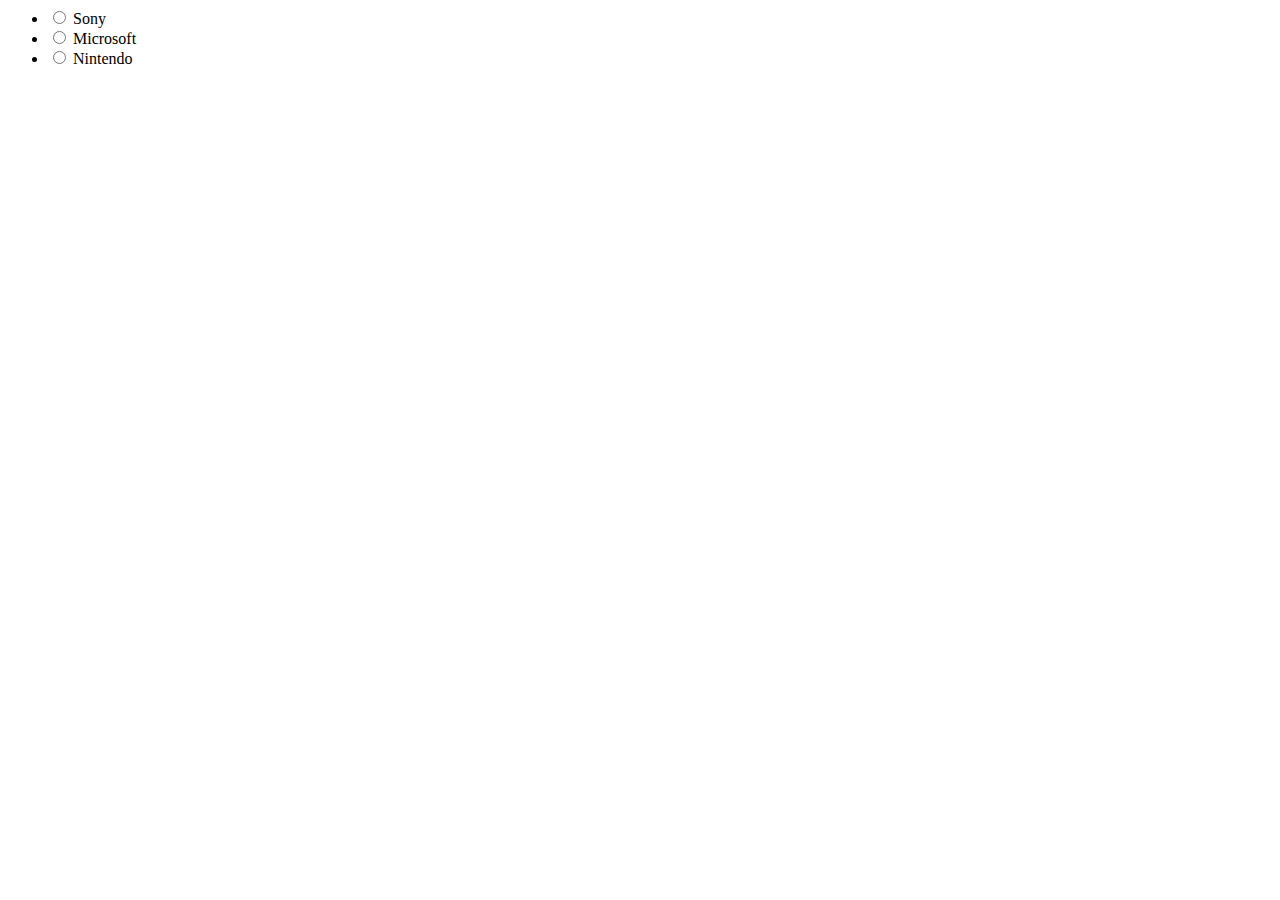
==== index.html @ 058fe79d "first" ====
<html>

<head lang = en>
	<meta charset="utf-8" />
	<meta name="description" content="Assignment 3.2 | Inholland" />
	<meta name="author" content="Sem Plaatsman" />
	<meta name="keywords" content="HTML" />
	<title> 
	Assignment 3.2 | Inholland
	</title>

</head>

<body>
	<header>
		<nav>
			<ul>
				<li>
					<input type = "radio" name="company" value="sony" />
					<label for="company">
						Sony
					</label>
				</li>
				<li>
					<input type = "radio" name="company" value="microsoft" />
					<label for="company">
						Microsoft
					</label>
				</li>
				<li>
					<input type = "radio" name="company" value="nintendo" />
					<label for="company">
						Nintendo
					</label>
				</li>
			</ul>
		</nav>
	</header>
	<article>
		<p></p>
		<p></p>
		<figure>
			
		</figure>
	</article>
</body>

</html>
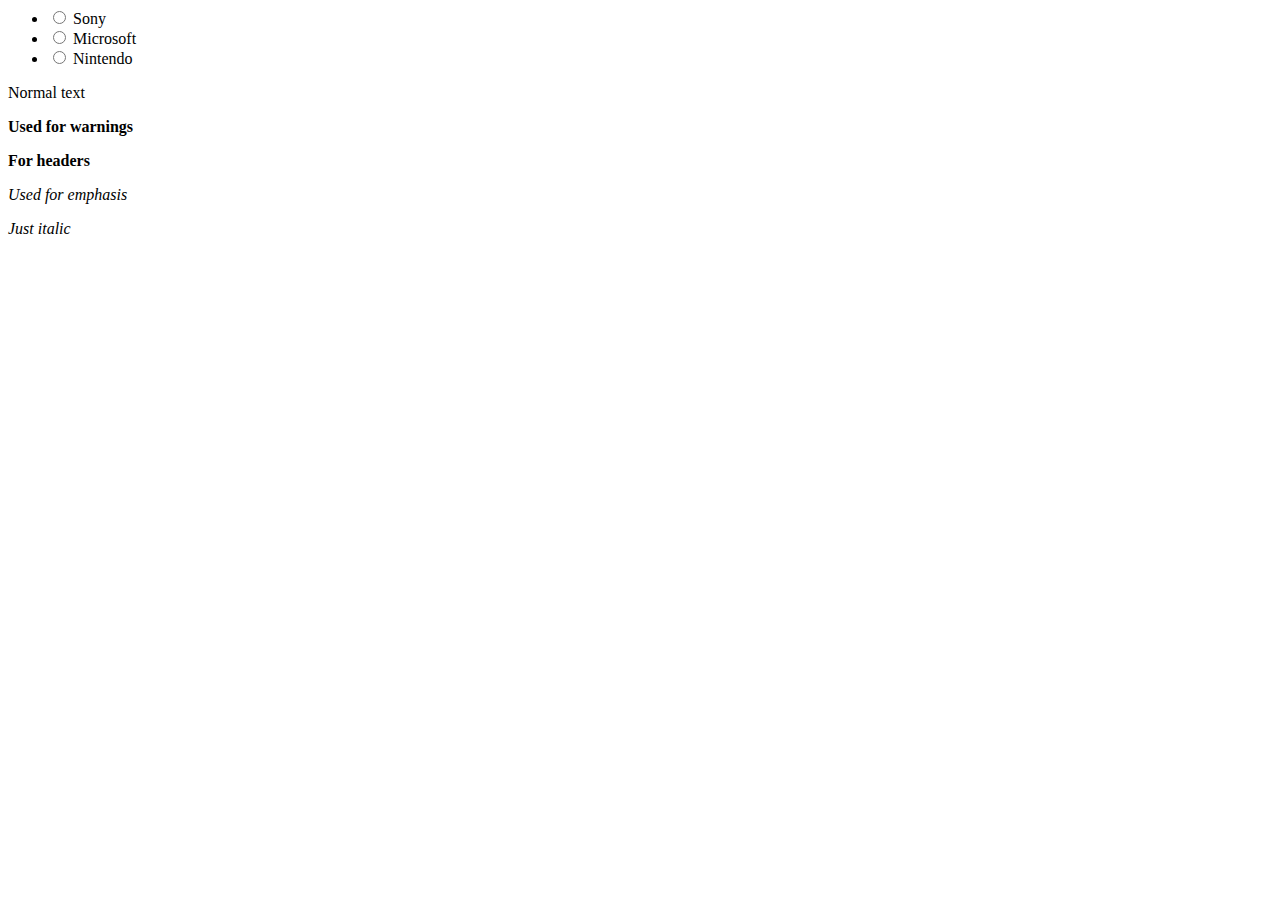
==== commit 34ac5b0b: "textstyles" ====
--- a/index.html
+++ b/index.html
@@ -37,8 +37,29 @@
 		</nav>
 	</header>
 	<article>
-		<p></p>
-		<p></p>
+		<p>
+			Normal text
+		</p>
+		<p>
+			<strong>
+				Used for warnings
+			</strong>
+		</p>
+		<p>
+			<b>
+				For headers
+			</b>
+		</p>
+		<p>
+			<em>
+				Used for emphasis
+			</em>
+		</p>
+		<p>
+			<i>
+				Just italic
+			</i>
+		</p>
 		<figure>
 			
 		</figure>
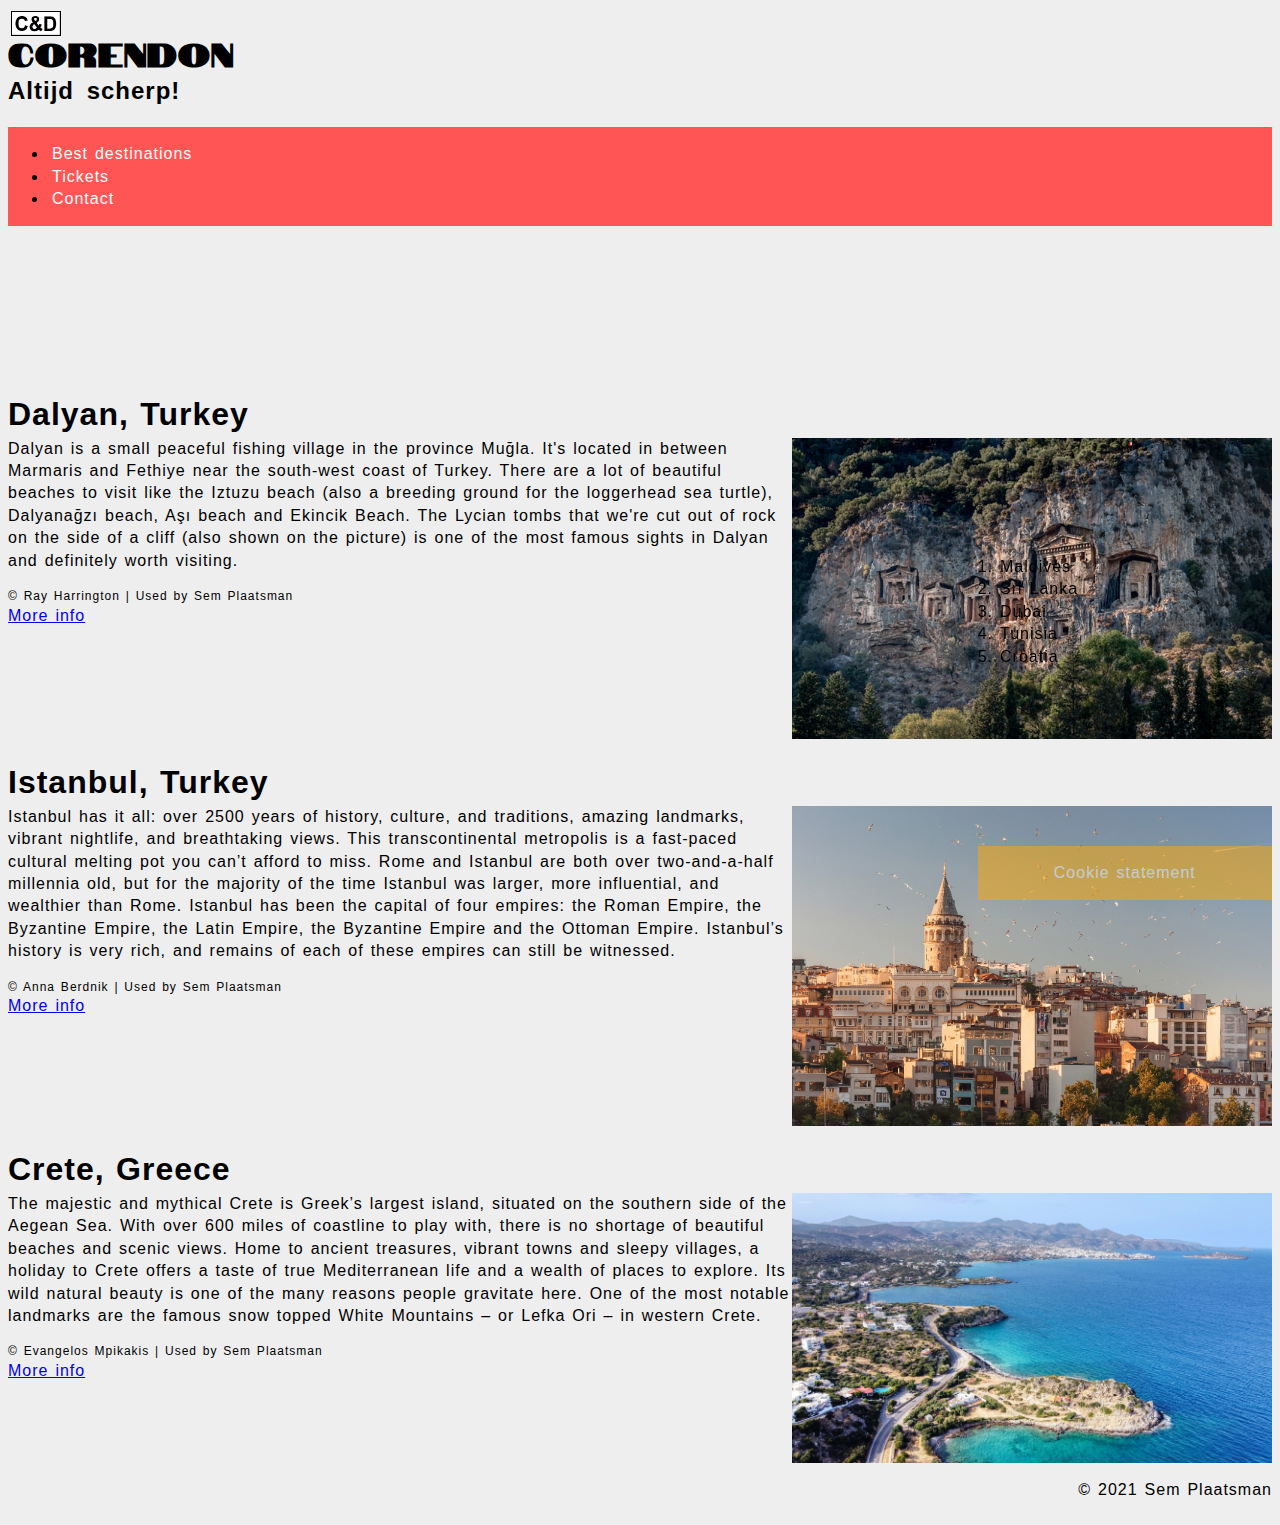
==== commit 73ffe209: "Final product Webmarkup" ====
--- a/index.html
+++ b/index.html
@@ -1,69 +1,123 @@
-<html>
+<!DOCTYPE html>
 
-<head lang = en>
+<head lang="en">
 	<meta charset="utf-8" />
-	<meta name="description" content="Assignment 3.2 | Inholland" />
+	<meta name="description" content="Hello and welcome to my website. My name is Sem Plaatsman and I made this website for an assignment from Hogeschool Inholland Haarlem. 
+	My teacher is Frank Dersjant, I am in the class Inf1C and my student number is 688208. This website gave me a lot of stress but I finally got there. 
+	This website was difficult to make, but I still enjoyed making it." />
 	<meta name="author" content="Sem Plaatsman" />
-	<meta name="keywords" content="HTML" />
+	<meta name="keywords" content="HTML,CSS,Webmarkup,Inholland,website,stress" />
 	<title> 
-	Assignment 3.2 | Inholland
+		index.html
 	</title>
+	<link rel="icon" type="image/x-icon" href="img/favicon.ico">
+	<link 
+		rel = "stylesheet" 
+		href= "css/style.css" 
+		type= "text/css" 
+		/>
+</head> 
 
-</head>
-
-<body>
-	<header>
-		<nav>
-			<ul>
-				<li>
-					<input type = "radio" name="company" value="sony" />
-					<label for="company">
-						Sony
-					</label>
-				</li>
-				<li>
-					<input type = "radio" name="company" value="microsoft" />
-					<label for="company">
-						Microsoft
-					</label>
-				</li>
-				<li>
-					<input type = "radio" name="company" value="nintendo" />
-					<label for="company">
-						Nintendo
-					</label>
-				</li>
-			</ul>
-		</nav>
-	</header>
-	<article>
+<body id="index-body">
+	<figure id="logo">
+		<img src="img/logo_image.jpg" alt="Logo, C&D, Corendon, Sem Plaatsman" title="Logo" width="50" height="25">
+	</figure>
+	<h1 id="title">Corendon</h1>
+	<h2 id="payoff">Altijd scherp!</h2>
+	
+	<nav id="hamburger-nav">
+		<label for="hamburger-button">&#9776;</label>
+		<input id="hamburger-button" type="checkbox"/>
+		
+		<ul id="hamburger-links">
+			<li> <a href="bestdestinations.html">Best destinations</a> </li>
+			<li> <a href="tickets.html">Tickets</a> </li>
+			<li> <a href="contact.html">Contact</a> </li>
+		</ul>
+	</nav>
+	
+	<aside>
+		<ol>
+			<li>Maldives</li>
+			<li>Sri Lanka</li>
+			<li>Dubai</li>
+			<li>Tunisia</li>
+			<li>Croatia</li>
+		</ol>
+	</aside>
+	
+	<video width="256" height="144" autoplay muted loop>
+		<source src="mp4/index_video.mp4" type="video/mp4" >
+		<source src="ogg/index_video.ogg" type="video/ogg" >
+	</video>
+	
+	<section id="index-articles">
+		<article id="dalyan-article">
+			<header>
+				<h1>Dalyan, Turkey</h1>
+			</header>
+			<main class="article-main">
+				<a href="https://www.corendon.nl/turkije/egeische-kust/dalyan" target="_blank" class="article-link">
+					<img id="dalyan-image" src="img/dalyan_image.jpg" alt="Dalyan, Turkey, Ray Harrington" title="Click to learn more about Dalyan" width="480" height="301	">
+				</a>
+				<p>Dalyan is a small peaceful fishing village in the province Muğla. It's located in between Marmaris and Fethiye near the south-west coast of Turkey. 
+				There are a lot of beautiful beaches to visit like the Iztuzu beach (also a breeding ground for the loggerhead sea turtle), Dalyanağzı beach, Aşı beach and Ekincik Beach. 
+				The Lycian tombs that we're cut out of rock on the side of a cliff (also shown on the picture) is one of the most famous sights in Dalyan and definitely worth visiting.</p>
+			</main>
+			<footer>
+				<footer class="copyright_text">&copy Ray Harrington | Used by Sem Plaatsman</footer> 
+				<a href="https://www.corendon.nl/turkije/egeische-kust/dalyan" target="_blank">More info</a>
+			</footer>
+		</article>
+		
+		<article id="istanbul-article">
+			<header>
+				<h1>Istanbul, Turkey</h1>
+			</header>
+			<main class="article-main">
+				<a href="https://www.corendon.nl/turkije/istanbul" target="_blank" class="article-link">
+					<img src="img/istanbul_image.jpg" alt="Istanbul, Turkey, Anna Berdnik" title="Click to learn more about Istanbul" width="480" height="320">
+				</a>
+				<p>Istanbul has it all: over 2500 years of history, culture, and traditions, amazing landmarks, vibrant nightlife, and breathtaking views. 
+				This transcontinental metropolis is a fast-paced cultural melting pot you can’t afford to miss. 
+				Rome and Istanbul are both over two-and-a-half millennia old, but for the majority of the time Istanbul was larger, more influential, and wealthier than Rome.
+				Istanbul has been the capital of four empires: the Roman Empire, the Byzantine Empire, the Latin Empire, the Byzantine Empire and the Ottoman Empire. 
+				Istanbul’s history is very rich, and remains of each of these empires can still be witnessed.</p>
+			</main>
+			<footer>
+				<footer class="copyright_text">&copy Anna Berdnik | Used by Sem Plaatsman</footer>
+				<a href="https://www.corendon.nl/turkije/istanbul" target="_blank">More info</a>
+			</footer>
+		</article>
+		
+		<article id="crete-article">
+			<header>
+				<h1>Crete, Greece</h1>
+			</header>
+			<main class="article-main">
+				<a href="https://www.corendon.nl/griekenland/kreta" target="_blank" class="article-link">
+					<img src="img/crete_image.jpg" alt="Crete, Greece, Evangelos Mpikakis" title="Click to learn more about Crete" width="480" height="270">
+				</a>
+				<p>The majestic and mythical Crete is Greek’s largest island, situated on the southern side of the Aegean Sea. 
+				With over 600 miles of coastline to play with, there is no shortage of beautiful beaches and scenic views. 
+				Home to ancient treasures, vibrant towns and sleepy villages, a holiday to Crete offers a taste of true Mediterranean life and a wealth of places to explore.
+				Its wild natural beauty is one of the many reasons people gravitate here. 
+				One of the most notable landmarks are the famous snow topped White Mountains – or Lefka Ori – in western Crete.</p>
+			</main>
+			<footer>
+				<footer class="copyright_text">&copy Evangelos Mpikakis | Used by Sem Plaatsman</footer> 
+				<a href="https://www.corendon.nl/griekenland/kreta" target="_blank">More info</a>
+			</footer>
+		</article>
+	</section>
+	
+	<p id="author-info">&copy 2021 Sem Plaatsman</p>
+	
+	<section class="cookie_statement">
 		<p>
-			Normal text
+			Cookie statement
 		</p>
-		<p>
-			<strong>
-				Used for warnings
-			</strong>
-		</p>
-		<p>
-			<b>
-				For headers
-			</b>
-		</p>
-		<p>
-			<em>
-				Used for emphasis
-			</em>
-		</p>
-		<p>
-			<i>
-				Just italic
-			</i>
-		</p>
-		<figure>
-			
-		</figure>
-	</article>
+	</section>
 </body>
 
 </html>--- a/css/style.css
+++ b/css/style.css
@@ -0,0 +1,612 @@
+@import url(https://fonts.googleapis.com/css?family=Notable);
+
+body {
+	font-size: 16px;
+	font-family: Arial, Helvetica and sans-serif;
+	letter-spacing: 1px;
+	line-height: 1.4;
+	word-spacing: 1.5px;
+	background-color: #C5C5C5;
+}
+
+#contact-legend {
+	text-transform: uppercase;
+}
+
+#tickets-body img {
+	flex-shrink: 3;
+}
+
+#contact-information {
+	border-style: double;
+	border-width: 2px;
+	border-color: #0011FF;
+}
+
+#tickets-table th:first-child {
+	background-color: #FF0;
+}
+
+#tickets-table tr:nth-child(even) {
+	background-color: #CFF;
+}
+
+#tickets-table tr:nth-child(odd) {
+	background-color: #FFF;
+}
+
+#contact-body .traffic-text:first-letter{
+	font-size: 150%;
+}
+
+#logo {
+	margin: 3px;
+}
+
+#index-body {
+	flex-direction: column;
+	display: flex;
+	background-color : #EEEEEE;
+}
+
+#index-body #logo {
+	float: left;
+}
+
+#index-body #logo, #title, #payoff {
+	display: flex;
+	flex-direction: row;
+}
+
+#index-articles {
+	display: flex;
+	flex-wrap: wrap;
+}
+
+#index-body #author-info {
+	align-self: flex-end;
+}
+
+.cookie_statement {
+	position: fixed;
+	bottom: 0;
+	width: 100%;  
+	background-color: #FA0;
+	opacity: 50%;
+	text-align: center;
+	color: #FFF;
+	z-index: 9999;
+	font-size: 16px;
+}
+
+#index-body .cookie_statement {
+	justify-content: flex-end;
+	align-self: flex-end;
+	width: 23%;	
+}
+
+.copyright_text {
+	margin: 0;
+	font-size: 12px;
+}
+
+body #title {
+	margin-top: -10px;
+	margin-bottom: -20px;
+}
+
+header > h1 {
+	margin-bottom: -15px;
+}
+
+h1 + h2 {
+	word-spacing: 5px;
+}
+
+#hamburger-nav {
+	width: 100%;
+	background: #ff5555;
+}
+
+#hamburger-nav label, #hamburger-button {
+	display: none;
+}
+
+#hamburger-link {
+	display: flex;
+}
+
+#hamburger-nav li a {
+	flex-grow: 1;
+	flex-basis: auto;
+	padding: 4px;
+	color: #FFFFFF;
+	text-align: center;
+	text-decoration: none;
+}
+
+#bestdestinations-body {
+	background-color: #EEDFDE;
+}
+
+#tickets-body {
+	background-color: #FFFFCC;
+}
+
+#contact-body {
+	background-color: #CCFEFE;
+}
+
+a:hover {
+	/* you can't use cmyk properties in css so i'm using the rgb value */
+	color: #FFC72B;
+}
+
+a:active {
+	color: #11FF55;
+	background-color: #FF3121;
+}
+
+.payoff {
+	text-indent: 2.5rem;
+}
+
+[type=text], [type=tel] {
+	width: 100%;
+}
+
+table {
+	overflow-x: auto;
+}
+
+#sidenote {
+	opacity: 60%;
+	margin-top: 2px;
+}
+
+body #title {
+	font-family: Notable;
+}
+
+.traffic-images {
+	margin-top: 16px;
+	margin-bottom: 16px;
+}
+
+.traffic-text {
+	margin-top: 0;
+	margin-bottom: 0px;
+}
+
+#tickets-table {
+	border: 1px solid black;
+}
+
+
+#logo {
+	margin-right: 10px;
+}
+
+#index-body aside {
+	position: fixed;
+	left: 75%;
+	top: 60%;
+}
+/* min-width of 1180px because css width in device definition is wrong */
+@media screen and (min-width: 1180px) {
+#index-body {
+	background-color: #EEEEEE;
+}
+
+#contact-body {
+	display: grid;
+	margin-left: 8px;
+	grid-template-columns: 35% 30% 35%;
+	grid-template-rows: auto auto auto auto auto auto auto auto auto auto auto auto;
+	grid-gap: 8px;
+}
+
+#hamburger-nav, #traffic-products, #contact-information, #contact-form {
+	display: grid;
+}
+
+#contact-body #logo {grid-area: 1 / 1 / span 1 / span 3;}
+#contact-body #title {grid-area: 2 / 1 / span 1 / span 3;}
+#contact-body #payoff {grid-area: 3 / 1 / span 1 / span 3;}
+#contact-body #hamburger-nav {grid-area: 4 / 1 / span 1 / span 3;}
+#contact-body #contact-information {grid-area: 5 / 1 / span 1 / span 3;}
+#contact-body #contact-form {grid-area: 6 / 1 / span 5 / span 2;}
+#contact-body #contact-product1 {grid-area: 6 / 3 / span 2 / span 1;}
+#contact-body #contact-product2 {grid-area: 8 / 3 / span 1 / span 1;}
+#contact-body #contact-product3 {grid-area: 9 / 3 / span 1 / span 1;}
+#contact-body #author-info {grid-area: 11 / 1 / span 2 / span 2;}
+#contact-body .cookie_statement {width: 35%; right: 0;}
+
+table th, table td {
+	border: 1px solid #000000;
+}
+
+#tickets-body {
+	display: grid;
+	margin-left: 8px;
+	grid-template-columns: 40% 35% 25%;
+	grid-template-rows: auto auto auto auto auto auto auto auto auto auto auto auto auto;
+	grid-gap: 8px;
+}
+
+#tickets-article, #tickets-table, #copyright-table, #tickets-products {
+	display: grid;
+}
+
+#tickets-body #logo {grid-area: 1 / 1 / span 1 / span 3;}
+#tickets-body #title {grid-area: 2 / 1 / span 1 / span 3;}
+#tickets-body #payoff {grid-area: 3 / 1 / span 1 / span 3;}
+#tickets-body #hamburger-nav {grid-area: 4 / 1 / span 1 / span 3;}
+#tickets-body #tickets-article {grid-area: 5 / 1 / span 1 / span 3;}
+#tickets-body #tickets-table {grid-area: 6 / 1 / span 5 / span 2;}
+#tickets-body #copyright-table {grid-area: 11 / 1 / span 1 / span 2;}
+#tickets-body #table-product1 {grid-area: 6 / 3 / span 2 / span 1;}
+#tickets-body #table-product2 {grid-area: 8 / 3 / span 1 / span 1;}
+#tickets-body #table-product3 {grid-area: 9 / 3 / span 1 / span 1;}
+#tickets-body #author-info {grid-area: 12 / 1 / span 2 / span 2;}
+#tickets-body .cookie_statement {width: 25%; right: 0;}
+
+#bestdestinations-body {
+	display: grid;
+	margin-left: 8px;
+	grid-template-columns: 33% 33% 34%;
+	grid-template-rows: auto auto auto auto auto auto auto auto auto auto auto auto auto auto auto;
+	grid-gap: 8px;
+}
+
+#bestdestinations-body #logo {grid-area: 1 / 1 / span 1 / span 3;}
+#bestdestinations-body #title {grid-area: 2 / 1 / span 1 / span 3;}
+#bestdestinations-body #payoff {grid-area: 3 / 1 / span 1 / span 3;}
+#bestdestinations-body #hamburger-nav {grid-area: 4 / 1 / span 1 / span 3;}
+#bestdestinations-body #destination1 {grid-area: 5 / 2 / span 6 / span 1;}
+#bestdestinations-body #destination2 {grid-area: 5 / 1 / span 2 / span 1;}
+#bestdestinations-body #destination3 {grid-area: 5 / 3 / span 3 / span 1;}
+#bestdestinations-body #destination4 {grid-area: 8 / 3 / span 3 / span 1;}
+#bestdestinations-body #destination5 {grid-area: 7 / 1 / span 5 / span 1;}
+#bestdestinations-body #destination6 {grid-area: 11 / 2 / span 1 / span 2;}
+#bestdestinations-body #product1 {grid-area: 12 / 1 / span 2 / span 1;}
+#bestdestinations-body #product2 {grid-area: 12 / 2 / span 2 / span 1;}
+#bestdestinations-body #product3 {grid-area: 12 / 3 / span 2 / span 1;}
+#bestdestinations-body #author-info {grid-area: 14 / 1 / span 2 / span 2;}
+#bestdestinations-body .cookie_statement {width: 34%; right: 0;}
+
+#bestdestinations-products {
+	display: grid;
+}
+
+#index-body img {
+	float: right;
+}
+
+
+}
+
+@media screen and (max-width: 1179px) and (min-width: 601px) {
+/* Other background colors to know which media query i'm on */
+#index-body {background-color: #FF6700;}
+#bestdestinations-body {background-color: #FF6700;}
+#tickets-body {background-color: #FF6700;}
+#contact-body {background-color: #FF6700;}
+
+#logo {
+	margin: 3px;
+}
+
+#contact-body {
+	display: grid;
+	margin-left: 8px;
+	grid-template-columns: 75% 25%;
+	grid-template-rows: auto auto auto auto auto auto auto auto auto auto auto auto auto;
+	grid-gap: 8px;
+}
+
+#hamburger-nav, #traffic-products, #contact-information, #contact-form {
+	display: grid;
+}
+
+#contact-body #logo {grid-area: 1 / 1 / span 1 / span 2;}
+#contact-body #title {grid-area: 2 / 1 / span 1 / span 2;}
+#contact-body #payoff {grid-area: 3 / 1 / span 1 / span 2;}
+#contact-body #hamburger-nav {grid-area: 4 / 1 / span 1 / span 2;}
+#contact-body #contact-information {grid-area: 5 / 1 / span 1 / span 2;}
+#contact-body #contact-form {grid-area: 6 / 1 / span 6 / span 1;}
+#contact-body #contact-product1 {grid-area: 6 / 2 / span 2 / span 1;}
+#contact-body #contact-product2 {grid-area: 8 / 2 / span 1 / span 1;}
+#contact-body #contact-product3 {grid-area: 9 / 2 / span 1 / span 1;}
+#contact-body #author-info {grid-area: 12 / 1 / span 2 / span 1;}
+#contact-body .cookie_statement {width: 25%; right: 0;}
+
+#tickets-table th, #tickets-table td {
+	border: 1px solid #000000;
+}
+
+#tickets-body {
+	display: grid;
+	margin-left: 8px;
+	grid-template-columns: 50% 50%;
+	grid-template-rows: auto auto auto auto auto auto auto auto auto auto auto auto auto auto auto;
+	grid-gap: 8px;
+}
+
+#tickets-article, #tickets-table, #copyright-table, #tickets-products {
+	display: grid;
+}
+
+#tickets-body #logo {grid-area: 1 / 1 / span 1 / span 2;}
+#tickets-body #title {grid-area: 2 / 1 / span 1 / span 2;}
+#tickets-body #payoff {grid-area: 3 / 1 / span 1 / span 2;}
+#tickets-body #hamburger-nav {grid-area: 4 / 1 / span 1 / span 2;}
+#tickets-body #tickets-article {grid-area: 5 / 1 / span 1 / span 2;}
+#tickets-body #tickets-table {grid-area: 6 / 1 / span 5 / span 2;}
+#tickets-body #copyright-table {grid-area: 11 / 1 / span 1 / span 2;}
+#tickets-body #table-product1 {display: none;}
+#tickets-body #table-product2 {grid-area: 12 / 1 / span 2 / span 1;}
+#tickets-body #table-product3 {grid-area: 12 / 2 / span 2 / span 1;}
+#tickets-body #author-info {grid-area: 14 / 1 / span 2 / span 1;}
+#tickets-body .cookie_statement {width: 50%; right: 0;}
+
+#bestdestinations-body {
+	display: grid;
+	margin-left: 8px;
+	grid-template-columns: 50% 50%;
+	grid-template-rows: auto auto auto auto auto auto auto auto auto auto auto auto auto auto auto auto;
+	grid-gap: 8px;
+}
+
+#bestdestinations-body #logo {grid-area: 1 / 1 / span 1 / span 2;}
+#bestdestinations-body #title {grid-area: 2 / 1 / span 1 / span 2;}
+#bestdestinations-body #payoff {grid-area: 3 / 1 / span 1 / span 2;}
+#bestdestinations-body #hamburger-nav {grid-area: 4 / 1 / span 1 / span 2;}
+#bestdestinations-body #destination1 {grid-area: 5 / 1 / span 2 / span 1;}
+#bestdestinations-body #destination2 {grid-area: 5 / 2 / span 3 / span 1;}
+#bestdestinations-body #destination3 {grid-area: 7 / 1 / span 4 / span 1;}
+#bestdestinations-body #destination4 {display: none;}
+#bestdestinations-body #destination5 {grid-area: 8 / 2 / span 3 / span 1;}
+#bestdestinations-body #destination6 {grid-area: 11 / 1 / span 2 / span 2;}
+#bestdestinations-body #product1 {grid-area: 13 / 1 / span 2 / span 1;}
+#bestdestinations-body #product2 {grid-area: 13 / 2 / span 2 / span 1;}
+#bestdestinations-body #product3 {display:none;}
+#bestdestinations-body #author-info {grid-area: 15 / 1 / span 2 / span 1;}
+#bestdestinations-body .cookie_statement {width: 50%; right: 0;}
+
+#destinations {
+	display: grid;
+}
+
+#bestdestinations-products {
+	display: grid;
+}
+
+#index-body img {
+	float: right;
+}
+
+#index-body #author-info {
+	justify-content: flex-end;
+	align-self: flex-start;
+}
+
+#index-body aside {
+	position: fixed;
+	left: 0;
+	top: 42%;
+}
+
+#index-body video {
+	margin-top: 110px;
+}
+
+#index-body img {
+	float: left;
+}
+
+#dalyan-article {
+	order: 3;
+}
+
+#istanbul-article {
+	order: 2;
+}
+
+#crete-article {
+	order: 1;
+}
+
+}
+
+@media screen and (max-width: 600px) {
+/* Other background colors to know which media query i'm on part 2 */
+#index-body {
+	background-color: #FFFF00;
+	display: flex;
+}
+#index-body {background-color: #FFFF00;}
+#bestdestinations-body {background-color: #FFFF00;}
+#tickets-body {background-color: #FFFF00;}
+#contact-body {background-color: #FFFF00;}
+
+#logo {
+	margin: 3px;
+}
+
+#contact-body {
+	display: grid;
+	margin-left: 8px;
+	grid-template-columns: 65% 35%;
+	grid-template-rows: auto auto auto auto auto auto auto auto auto auto auto auto auto auto;
+	grid-gap: 8px;
+}
+
+#hamburger-nav, #traffic-products, #contact-information, #contact-form {
+	display: grid;
+}
+
+#contact-body #logo {display: none;}
+#contact-body #title {grid-area: 1 / 1 / span 1 / span 1;}
+#contact-body #payoff {grid-area: 2 / 1 / span 1 / span 1;}
+#contact-body #hamburger-nav {grid-area: 1 / 2 / span 2 / span 1;}
+#contact-body #contact-information {grid-area: 3 / 1 / span 1 / span 2;}
+#contact-body #contact-form {grid-area: 4 / 1 / span 5 / span 2;}
+#contact-body #contact-product1 {grid-area: 9 / 1 / span 2 / span 2;}
+#contact-body #contact-product2 {grid-area: 11 / 1 / span 1 / span 2;}
+#contact-body #contact-product3 {grid-area: 12 / 1 / span 1 / span 2;}
+#contact-body #author-info {grid-area: 13 / 1 / span 2 / span 1}
+#contact-body .cookie_statement {width: 35%; right: 0;}
+
+#tickets-table th, #tickets-table td {
+	border: 1px solid #000000;
+}
+
+#tickets-body {
+	display: grid;
+	margin-left: 8px;
+	grid-template-columns: 50% 50%;
+	grid-template-rows: auto auto auto auto auto auto auto auto auto auto auto auto auto auto;
+	grid-gap: 8px;
+}
+
+#tickets-article, #tickets-table, #copyright-table, #tickets-products {
+	display: grid;
+}
+
+#tickets-body #logo {display: none;}
+#tickets-body #title {grid-area: 1 / 1 / span 1 / span 1;}
+#tickets-body #payoff {grid-area: 2 / 1 / span 1 / span 1;}
+#tickets-body #hamburger-nav {grid-area: 1 / 2 / span 2 / span 1;}
+#tickets-body #tickets-article {display: none;}
+#tickets-body #tickets-table {grid-area: 3 / 1 / span 5 / span 2;}
+#tickets-body #copyright-table {grid-area: 8 / 1 / span 1 / span 2;}
+#tickets-body #table-product1 {grid-area: 9 / 1 / span 2 / span 2;}
+#tickets-body #table-product2 {grid-area: 11 / 1 / span 1 / span 2;}
+#tickets-body #table-product3 {grid-area: 12 / 1 / span 1 / span 2;}
+#tickets-body #author-info {grid-area: 13 / 1 / span 2 / span 1;}
+#tickets-body .cookie_statement {width: 50%; right: 0;}
+
+#bestdestinations-body {
+	display: grid;
+	margin-left: 8px;
+	grid-template-columns: 67% 33%;
+	grid-template-rows: auto auto auto auto auto auto auto auto auto auto auto auto auto auto auto auto auto auto auto auto;
+	grid-gap: 8px;
+}
+
+#bestdestinations-body #logo {display: none;}
+#bestdestinations-body #title {grid-area: 1 / 1 / span 1 / span 1;}
+#bestdestinations-body #payoff {grid-area: 2 / 1 / span 1 / span 1;}
+#bestdestinations-body #hamburger-nav {grid-area: 1 / 2 / span 2 / span 1;}
+#bestdestinations-body #destination1 {grid-area: 12 / 1 / span 3 / span 2;}
+#bestdestinations-body #destination2 {grid-area: 9 / 1 / span 3 / span 2;}
+#bestdestinations-body #destination3 {grid-area: 6 / 1 / span 3 / span 2;}
+#bestdestinations-body #destination4 {display: none;}
+#bestdestinations-body #destination5 {grid-area: 3 / 1 / span 3 / span 2}
+#bestdestinations-body #destination6 {display: none;}
+#bestdestinations-body #product1 {grid-area: 15 / 1 / span 1 / span 2;}
+#bestdestinations-body #product2 {grid-area: 17 / 1 / span 1 / span 2;}
+#bestdestinations-body #product3 {grid-area: 18 / 1 / span 1 / span 2;}
+#bestdestinations-body #author-info {grid-area: 19 / 1 / span 2 / span 1;}
+#bestdestinations-body .cookie_statement {width: 33%; right: 0;}
+
+#destinations {
+	display: grid;
+}
+
+#bestdestinations-products {
+	display: grid;
+}
+
+#index-body video {
+	display: none;
+}
+
+#index-body #logo {
+	display: none;
+}
+
+#index-body #crete-article {
+	margin-top: 70px;
+}
+
+#index-body aside {
+	position: fixed;
+	left: 0;
+	top: 15%;
+}
+
+#hamburger-nav li a {
+	display: block;
+	box-sizing: border-box;
+	width: 100%;
+}
+
+#hamburger-nav label {
+	display: inline-block;
+	color: #000000;
+	background: #00FFFF;
+	font-size: 20px;
+	padding: 1em;
+}
+
+#hamburger-links {
+	display: none;
+	list-style-type: none;
+}
+
+#hamburger-nav input:checked ~ #hamburger-links {
+	display: block;
+}
+
+.article-main {
+	align-items: flex-start;
+	display: flex;
+	flex-wrap: wrap-reverse;
+}
+
+.article-link {
+	align-self: flex-end;
+}
+
+#dalyan-article {
+	order: 3;
+}
+
+#istanbul-article {
+	order: 2;
+}
+
+#crete-article {
+	order: 1;
+}
+
+#index-articles a {
+	margin-left: auto;
+	margin-right: auto;
+}
+
+#index-body #hamburger-nav {
+	width: 50%;
+	position: absolute;
+	top: 0;
+	right: 0;
+	align-self: flex-end;
+}
+
+#index-body {
+	font-size: 12px;
+}
+
+#index-body #author-info {
+	align-self: flex-start;
+	font-size: 16px;
+	margin-bottom: 42px;
+}
+
+#index-body .cookie_statement {
+	width: 33%;
+}
+
+}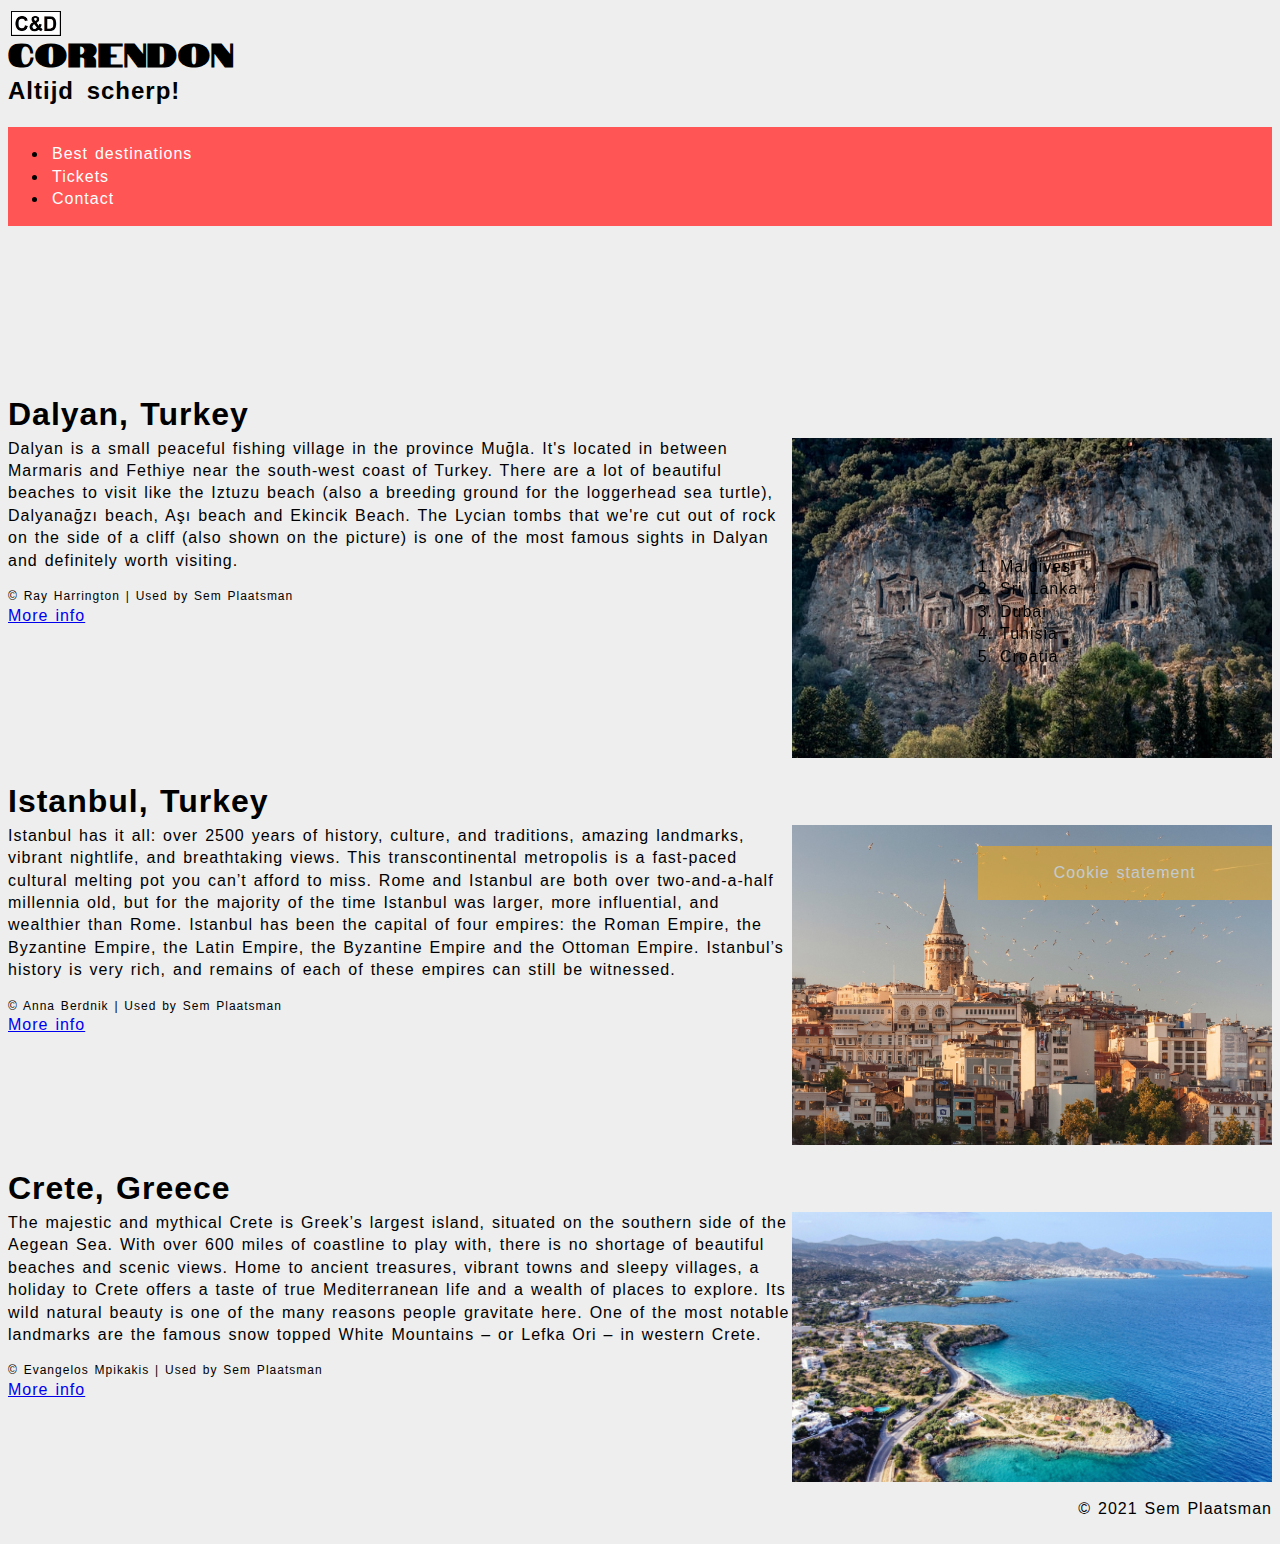
==== commit 394277a3: "image + video width and height from html to css" ====
--- a/index.html
+++ b/index.html
@@ -20,7 +20,7 @@
 
 <body id="index-body">
 	<figure id="logo">
-		<img src="img/logo_image.jpg" alt="Logo, C&D, Corendon, Sem Plaatsman" title="Logo" width="50" height="25">
+		<img src="img/logo_image.jpg" alt="Logo, C&D, Corendon, Sem Plaatsman" title="Logo">
 	</figure>
 	<h1 id="title">Corendon</h1>
 	<h2 id="payoff">Altijd scherp!</h2>
@@ -46,7 +46,7 @@
 		</ol>
 	</aside>
 	
-	<video width="256" height="144" autoplay muted loop>
+	<video id="travel-video" autoplay muted loop>
 		<source src="mp4/index_video.mp4" type="video/mp4" >
 		<source src="ogg/index_video.ogg" type="video/ogg" >
 	</video>
@@ -58,7 +58,7 @@
 			</header>
 			<main class="article-main">
 				<a href="https://www.corendon.nl/turkije/egeische-kust/dalyan" target="_blank" class="article-link">
-					<img id="dalyan-image" src="img/dalyan_image.jpg" alt="Dalyan, Turkey, Ray Harrington" title="Click to learn more about Dalyan" width="480" height="301	">
+					<img id="dalyan-image" src="img/dalyan_image.jpg" alt="Dalyan, Turkey, Ray Harrington" title="Click to learn more about Dalyan">
 				</a>
 				<p>Dalyan is a small peaceful fishing village in the province Muğla. It's located in between Marmaris and Fethiye near the south-west coast of Turkey. 
 				There are a lot of beautiful beaches to visit like the Iztuzu beach (also a breeding ground for the loggerhead sea turtle), Dalyanağzı beach, Aşı beach and Ekincik Beach. 
@@ -76,7 +76,7 @@
 			</header>
 			<main class="article-main">
 				<a href="https://www.corendon.nl/turkije/istanbul" target="_blank" class="article-link">
-					<img src="img/istanbul_image.jpg" alt="Istanbul, Turkey, Anna Berdnik" title="Click to learn more about Istanbul" width="480" height="320">
+					<img id="istanbul-image" src="img/istanbul_image.jpg" alt="Istanbul, Turkey, Anna Berdnik" title="Click to learn more about Istanbul">
 				</a>
 				<p>Istanbul has it all: over 2500 years of history, culture, and traditions, amazing landmarks, vibrant nightlife, and breathtaking views. 
 				This transcontinental metropolis is a fast-paced cultural melting pot you can’t afford to miss. 
@@ -96,7 +96,7 @@
 			</header>
 			<main class="article-main">
 				<a href="https://www.corendon.nl/griekenland/kreta" target="_blank" class="article-link">
-					<img src="img/crete_image.jpg" alt="Crete, Greece, Evangelos Mpikakis" title="Click to learn more about Crete" width="480" height="270">
+					<img id="crete-image" src="img/crete_image.jpg" alt="Crete, Greece, Evangelos Mpikakis" title="Click to learn more about Crete">
 				</a>
 				<p>The majestic and mythical Crete is Greek’s largest island, situated on the southern side of the Aegean Sea. 
 				With over 600 miles of coastline to play with, there is no shortage of beautiful beaches and scenic views. 
--- a/css/style.css
+++ b/css/style.css
@@ -7,6 +7,76 @@
 	line-height: 1.4;
 	word-spacing: 1.5px;
 	background-color: #C5C5C5;
+}
+
+#dalyan-image {
+	width: 480px;
+	height: 320px;
+}
+
+#istanbul-image {
+	width: 480px;
+	height: 320px;
+}
+
+#crete-image {
+	width: 480px;
+	height: 270px;
+}
+
+#travel-video {
+	width: 256px;
+	height: 144px;
+}
+
+#paris-image {
+	width: 330px;
+	height: 220px;
+}
+
+#tokyo-image {
+	width: 330px;
+	height: 220px;
+}
+
+#rio-image {
+	width: 330px;
+	height: 220px;
+}
+
+#alanya-image {
+	width: 240px;
+	height: 160px;
+}
+
+#marmaris-image {
+	width: 240px;
+	height: 180px;
+}
+
+#mallorca-image {
+	width: 240px;
+	height: 160px;
+}
+
+#dalyan2-image {
+	width: 300px;
+	height: 200px;
+}
+
+#tenerife-image {
+	width: 300px;
+	height: 190px;
+}
+
+#rhodes-image {
+	width: 300px;
+	height: 200px;
+}
+
+#logo img {
+	width: 50px;
+	height: 25px;
 }
 
 #contact-legend {
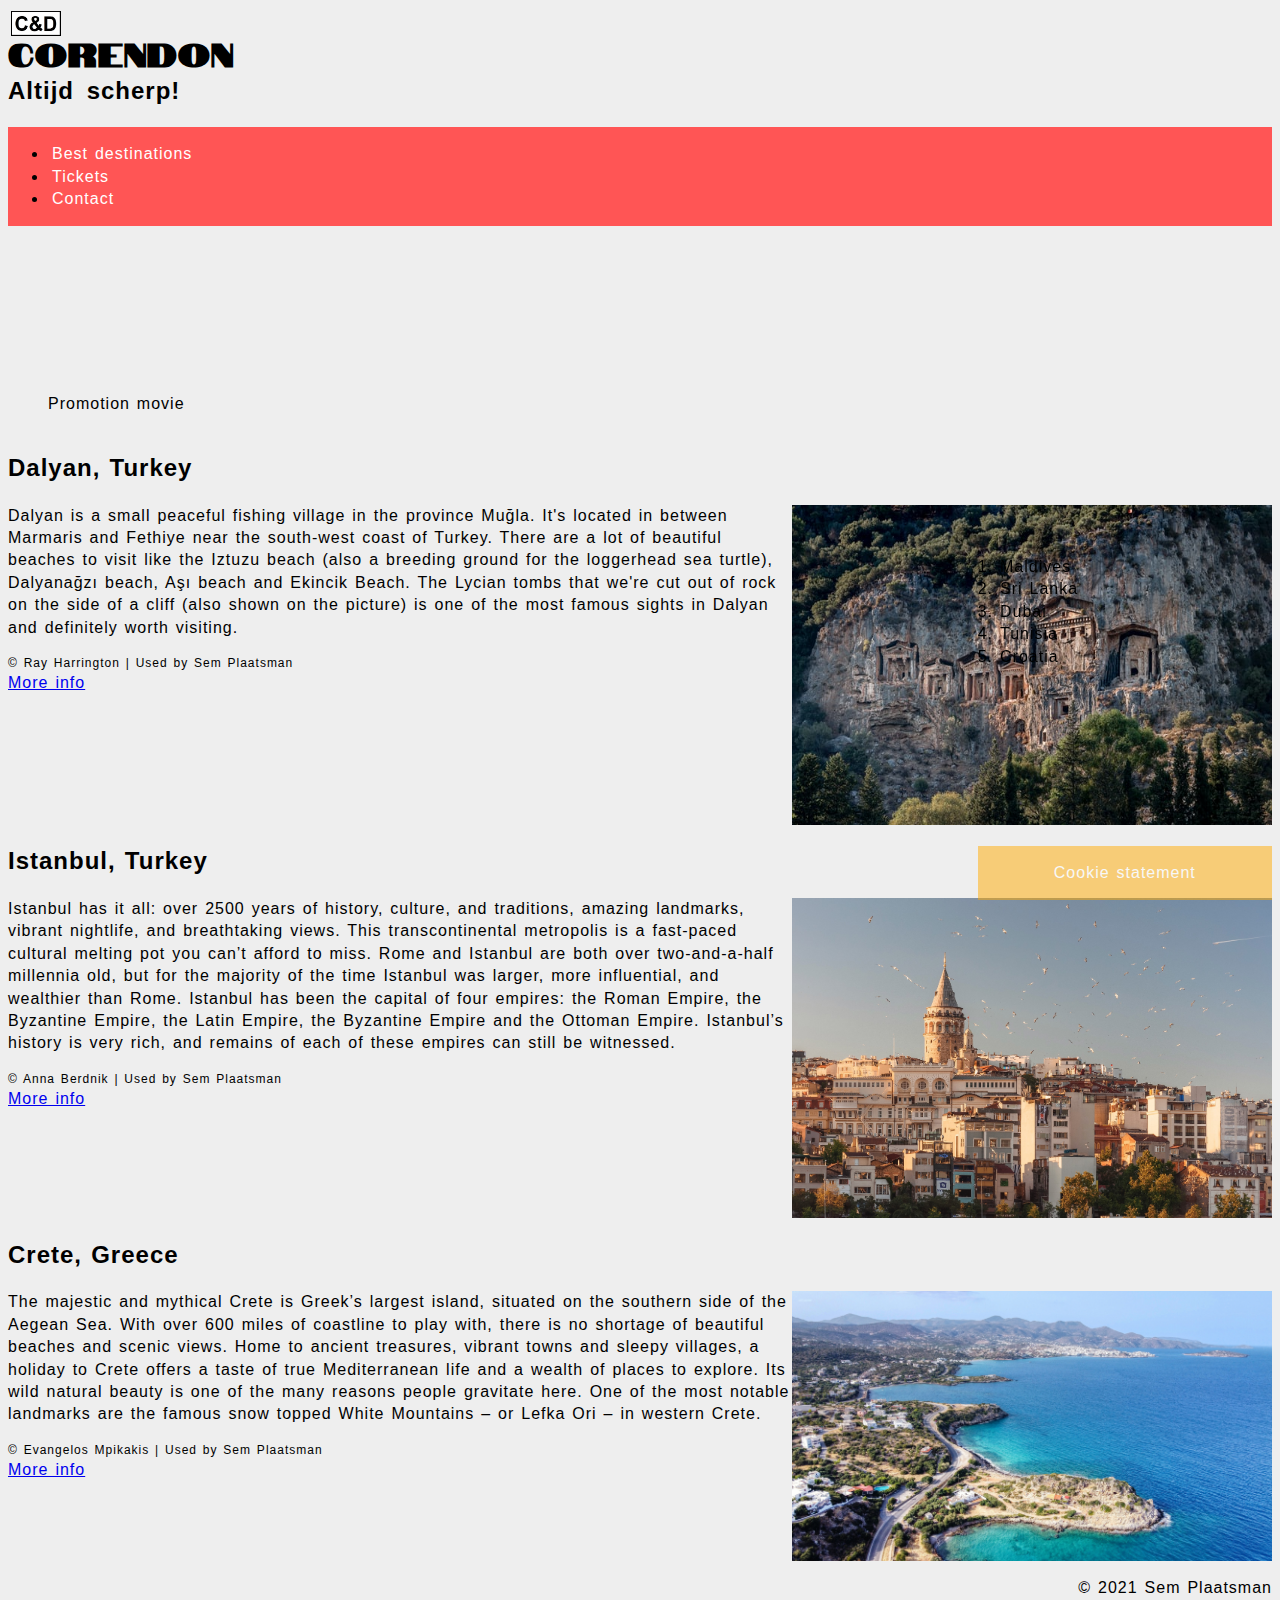
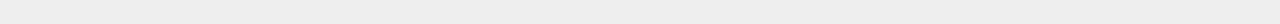
==== commit cb705030: "Validator edits" ====
--- a/index.html
+++ b/index.html
@@ -1,6 +1,7 @@
 <!DOCTYPE html>
+<html lang="en">
 
-<head lang="en">
+<head>
 	<meta charset="utf-8" />
 	<meta name="description" content="Hello and welcome to my website. My name is Sem Plaatsman and I made this website for an assignment from Hogeschool Inholland Haarlem. 
 	My teacher is Frank Dersjant, I am in the class Inf1C and my student number is 688208. This website gave me a lot of stress but I finally got there. 
@@ -46,78 +47,77 @@
 		</ol>
 	</aside>
 	
-	<video id="travel-video" autoplay muted loop>
-		<source src="mp4/index_video.mp4" type="video/mp4" >
-		<source src="ogg/index_video.ogg" type="video/ogg" >
-	</video>
+	<figure>
+		<video id="travel-video" autoplay muted loop>
+			<source src="mp4/index_video.mp4" type="video/mp4" >
+			<source src="ogg/index_video.ogg" type="video/ogg" >
+		</video>
+		<figcaption>
+			Promotion movie
+		</figcaption>
+	</figure>
 	
 	<section id="index-articles">
 		<article id="dalyan-article">
 			<header>
-				<h1>Dalyan, Turkey</h1>
+				<h2>Dalyan, Turkey</h2>
 			</header>
-			<main class="article-main">
+			<p class="article-main">
 				<a href="https://www.corendon.nl/turkije/egeische-kust/dalyan" target="_blank" class="article-link">
 					<img id="dalyan-image" src="img/dalyan_image.jpg" alt="Dalyan, Turkey, Ray Harrington" title="Click to learn more about Dalyan">
 				</a>
-				<p>Dalyan is a small peaceful fishing village in the province Muğla. It's located in between Marmaris and Fethiye near the south-west coast of Turkey. 
+				<span>Dalyan is a small peaceful fishing village in the province Muğla. It's located in between Marmaris and Fethiye near the south-west coast of Turkey. 
 				There are a lot of beautiful beaches to visit like the Iztuzu beach (also a breeding ground for the loggerhead sea turtle), Dalyanağzı beach, Aşı beach and Ekincik Beach. 
-				The Lycian tombs that we're cut out of rock on the side of a cliff (also shown on the picture) is one of the most famous sights in Dalyan and definitely worth visiting.</p>
-			</main>
-			<footer>
-				<footer class="copyright_text">&copy Ray Harrington | Used by Sem Plaatsman</footer> 
-				<a href="https://www.corendon.nl/turkije/egeische-kust/dalyan" target="_blank">More info</a>
-			</footer>
+				The Lycian tombs that we're cut out of rock on the side of a cliff (also shown on the picture) is one of the most famous sights in Dalyan and definitely worth visiting.</span>
+			</p>
+			<footer class="copyright_text">&copy; Ray Harrington | Used by Sem Plaatsman</footer> 
+			<a href="https://www.corendon.nl/turkije/egeische-kust/dalyan" target="_blank">More info</a>
 		</article>
 		
 		<article id="istanbul-article">
 			<header>
-				<h1>Istanbul, Turkey</h1>
+				<h2>Istanbul, Turkey</h2>
 			</header>
-			<main class="article-main">
+			<p class="article-main">
 				<a href="https://www.corendon.nl/turkije/istanbul" target="_blank" class="article-link">
 					<img id="istanbul-image" src="img/istanbul_image.jpg" alt="Istanbul, Turkey, Anna Berdnik" title="Click to learn more about Istanbul">
 				</a>
-				<p>Istanbul has it all: over 2500 years of history, culture, and traditions, amazing landmarks, vibrant nightlife, and breathtaking views. 
+				<span>Istanbul has it all: over 2500 years of history, culture, and traditions, amazing landmarks, vibrant nightlife, and breathtaking views. 
 				This transcontinental metropolis is a fast-paced cultural melting pot you can’t afford to miss. 
 				Rome and Istanbul are both over two-and-a-half millennia old, but for the majority of the time Istanbul was larger, more influential, and wealthier than Rome.
 				Istanbul has been the capital of four empires: the Roman Empire, the Byzantine Empire, the Latin Empire, the Byzantine Empire and the Ottoman Empire. 
-				Istanbul’s history is very rich, and remains of each of these empires can still be witnessed.</p>
-			</main>
-			<footer>
-				<footer class="copyright_text">&copy Anna Berdnik | Used by Sem Plaatsman</footer>
-				<a href="https://www.corendon.nl/turkije/istanbul" target="_blank">More info</a>
-			</footer>
+				Istanbul’s history is very rich, and remains of each of these empires can still be witnessed.</span>
+			</p>
+			<footer class="copyright_text">&copy; Anna Berdnik | Used by Sem Plaatsman</footer>
+			<a href="https://www.corendon.nl/turkije/istanbul" target="_blank">More info</a>
 		</article>
 		
 		<article id="crete-article">
 			<header>
-				<h1>Crete, Greece</h1>
+				<h2>Crete, Greece</h2>
 			</header>
-			<main class="article-main">
+			<p class="article-main">
 				<a href="https://www.corendon.nl/griekenland/kreta" target="_blank" class="article-link">
 					<img id="crete-image" src="img/crete_image.jpg" alt="Crete, Greece, Evangelos Mpikakis" title="Click to learn more about Crete">
 				</a>
-				<p>The majestic and mythical Crete is Greek’s largest island, situated on the southern side of the Aegean Sea. 
+				<span>The majestic and mythical Crete is Greek’s largest island, situated on the southern side of the Aegean Sea. 
 				With over 600 miles of coastline to play with, there is no shortage of beautiful beaches and scenic views. 
 				Home to ancient treasures, vibrant towns and sleepy villages, a holiday to Crete offers a taste of true Mediterranean life and a wealth of places to explore.
 				Its wild natural beauty is one of the many reasons people gravitate here. 
-				One of the most notable landmarks are the famous snow topped White Mountains – or Lefka Ori – in western Crete.</p>
-			</main>
-			<footer>
-				<footer class="copyright_text">&copy Evangelos Mpikakis | Used by Sem Plaatsman</footer> 
-				<a href="https://www.corendon.nl/griekenland/kreta" target="_blank">More info</a>
-			</footer>
+				One of the most notable landmarks are the famous snow topped White Mountains – or Lefka Ori – in western Crete.</span>
+			</p>
+			<footer class="copyright_text">&copy; Evangelos Mpikakis | Used by Sem Plaatsman</footer> 
+			<a href="https://www.corendon.nl/griekenland/kreta" target="_blank">More info</a>
 		</article>
 	</section>
 	
-	<p id="author-info">&copy 2021 Sem Plaatsman</p>
+	<p id="author-info">&copy; 2021 Sem Plaatsman</p>
 	
-	<section class="cookie_statement">
+	<article class="cookie_statement">
 		<p>
 			Cookie statement
 		</p>
-	</section>
+	</article>
 </body>
 
 </html>--- a/css/style.css
+++ b/css/style.css
@@ -89,7 +89,7 @@
 
 #contact-information {
 	border-style: double;
-	border-width: 2px;
+	border-width: 2px;	
 	border-color: #0011FF;
 }
 
@@ -266,6 +266,10 @@
 @media screen and (min-width: 1180px) {
 #index-body {
 	background-color: #EEEEEE;
+}
+
+#paris-link, #tokyo-link {
+	padding-right: 7vw;
 }
 
 #contact-body {
@@ -353,7 +357,6 @@
 	float: right;
 }
 
-
 }
 
 @media screen and (max-width: 1179px) and (min-width: 601px) {
@@ -362,6 +365,14 @@
 #bestdestinations-body {background-color: #FF6700;}
 #tickets-body {background-color: #FF6700;}
 #contact-body {background-color: #FF6700;}
+
+#paris-link, #tokyo-link {
+	padding-right: 20vw;
+}
+
+#marmaris-link {
+	padding-right: 28vw;
+}
 
 #logo {
 	margin: 3px;
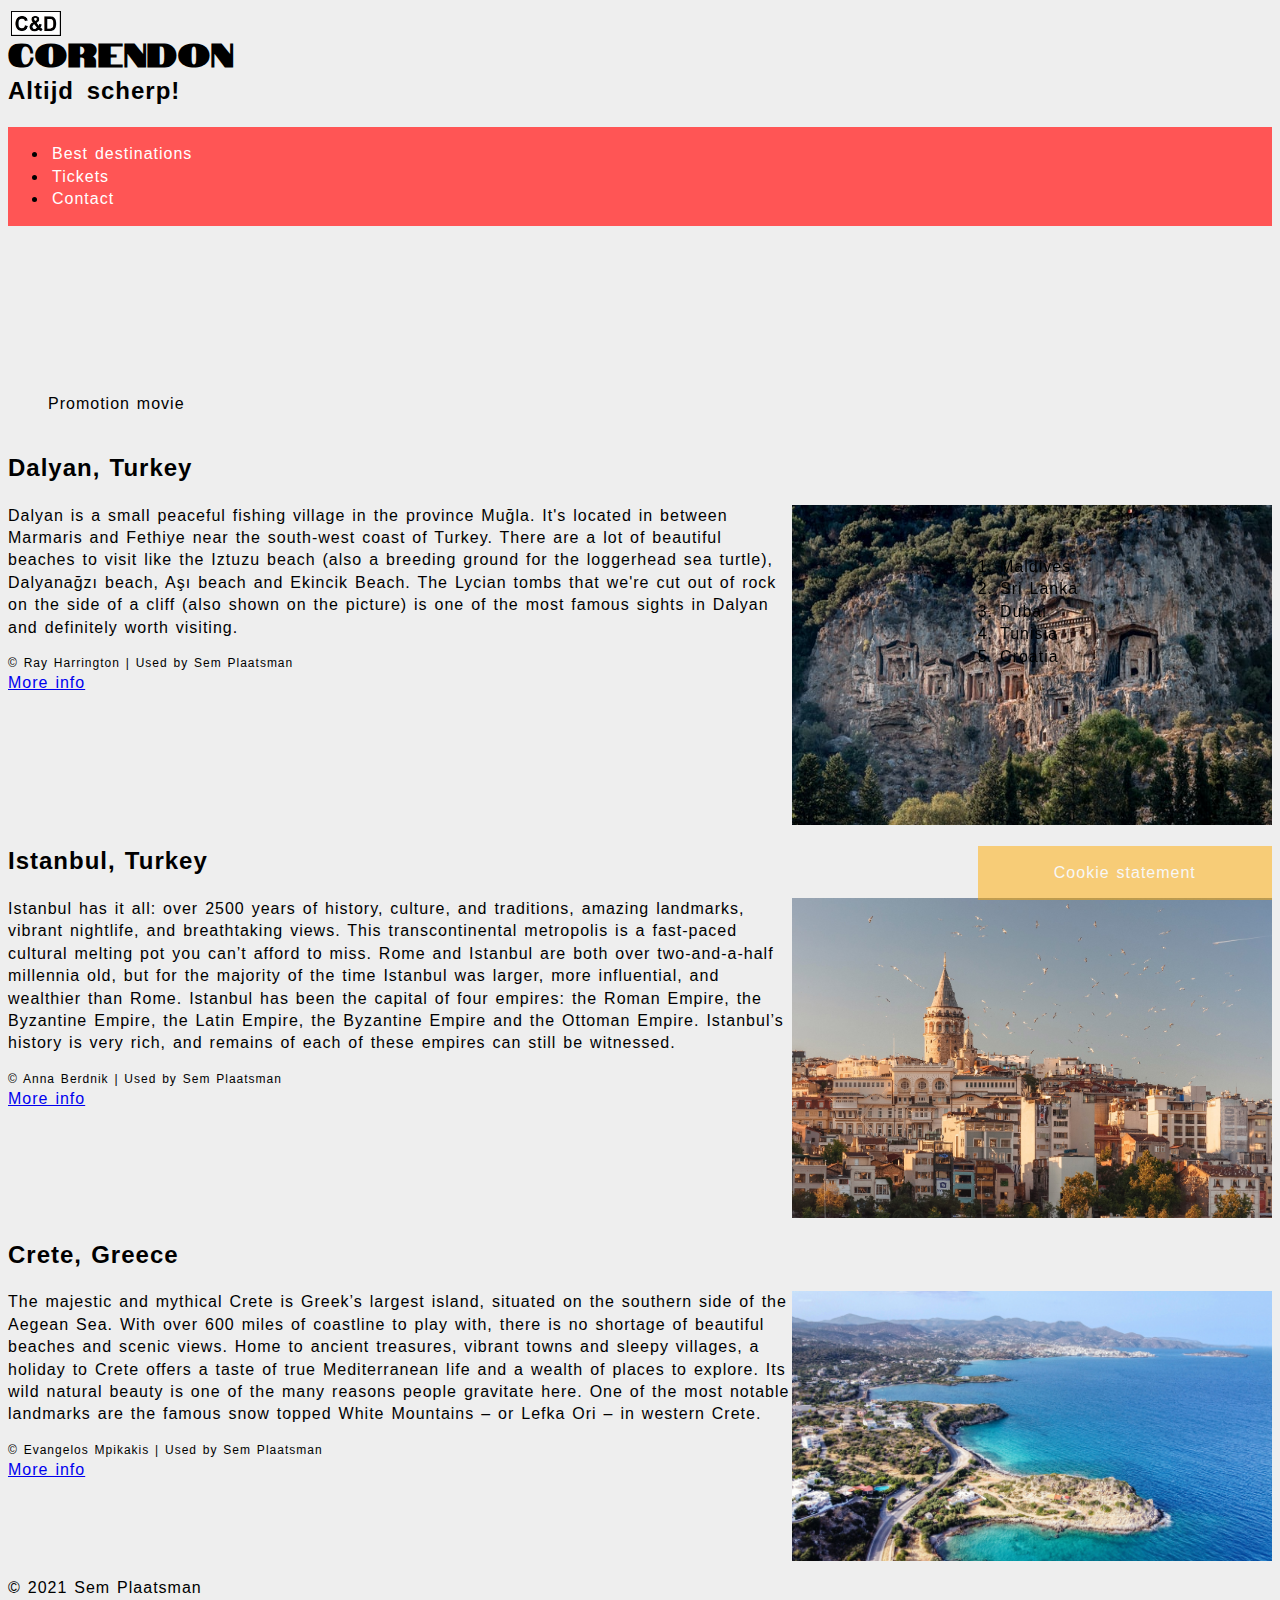
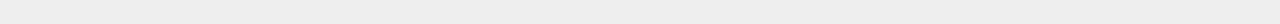
==== commit e3064063: "Some minor bug and layout fixes" ====
--- a/index.html
+++ b/index.html
@@ -118,6 +118,7 @@
 			Cookie statement
 		</p>
 	</article>
+	
 </body>
 
 </html>--- a/css/style.css
+++ b/css/style.css
@@ -270,6 +270,11 @@
 
 #paris-link, #tokyo-link {
 	padding-right: 7vw;
+}
+
+#index-body #author-info {
+	justify-content: flex-end;
+	align-self: flex-start;
 }
 
 #contact-body {
